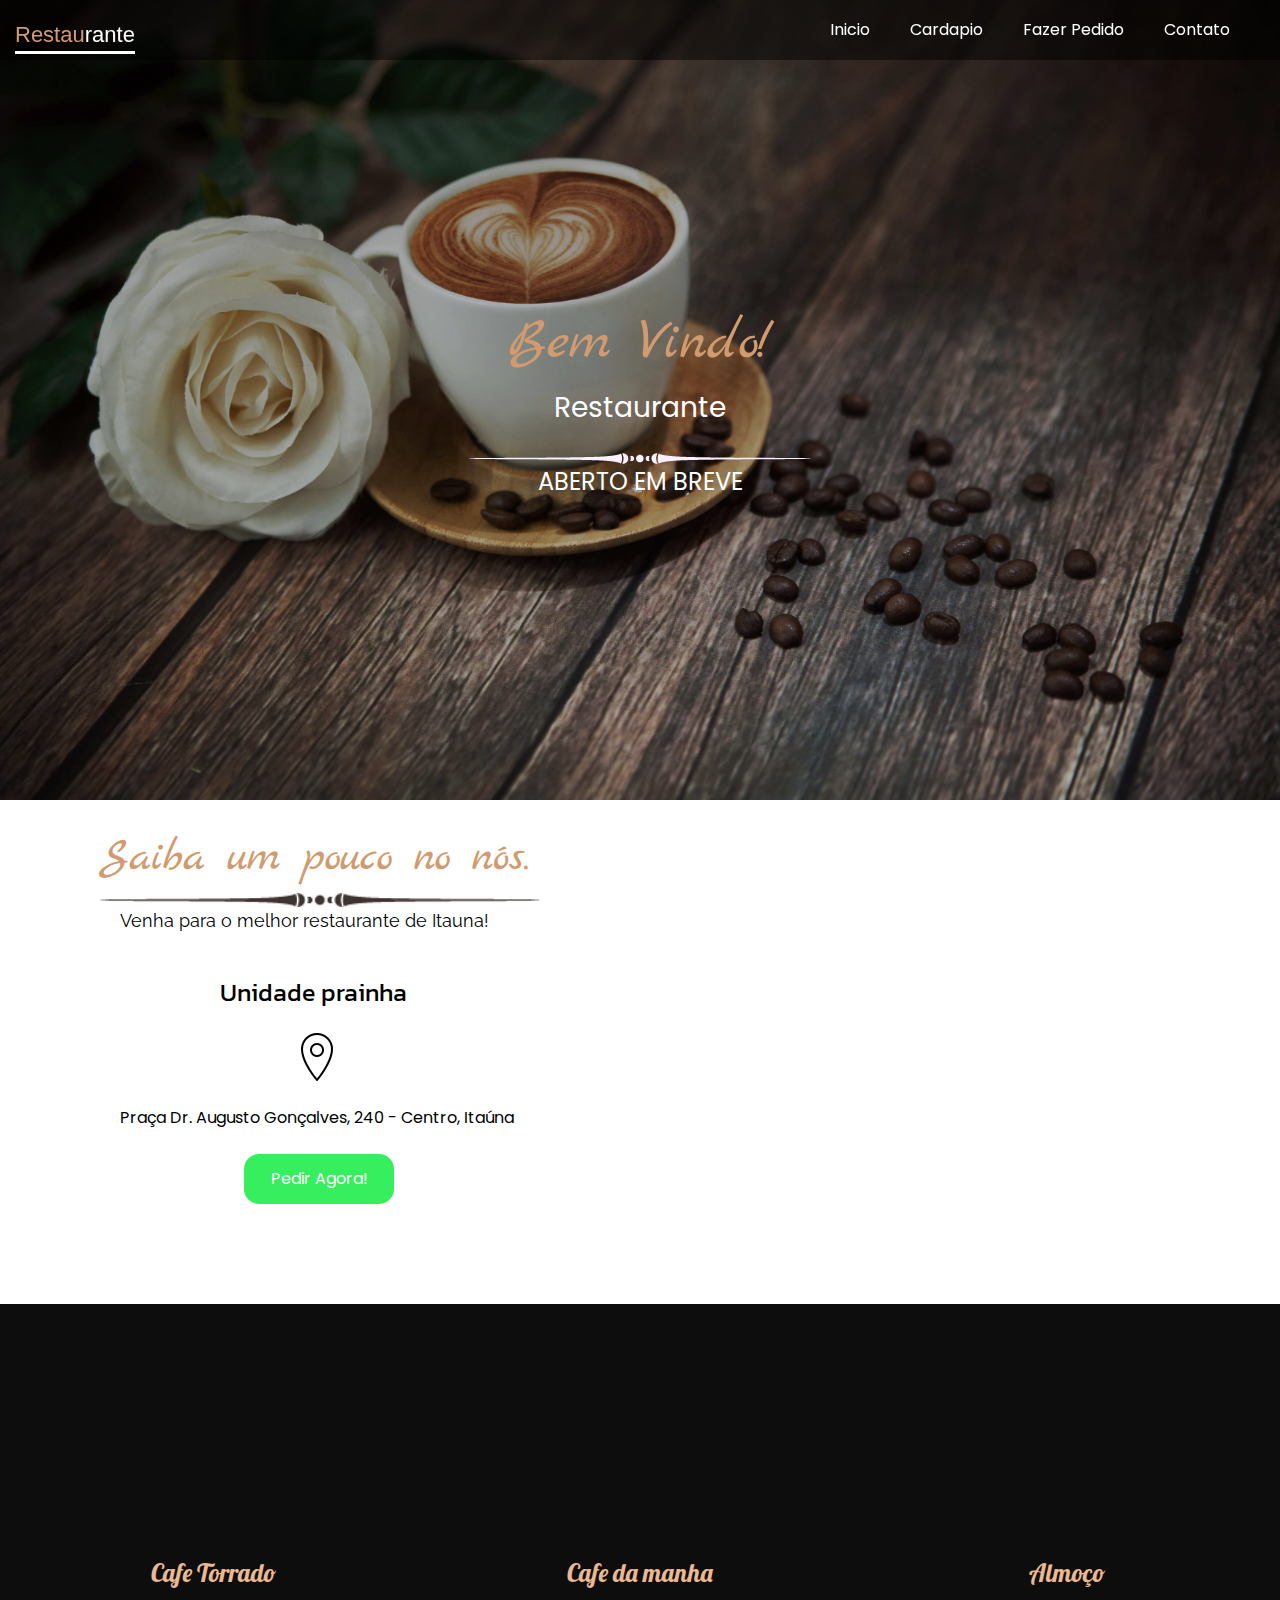
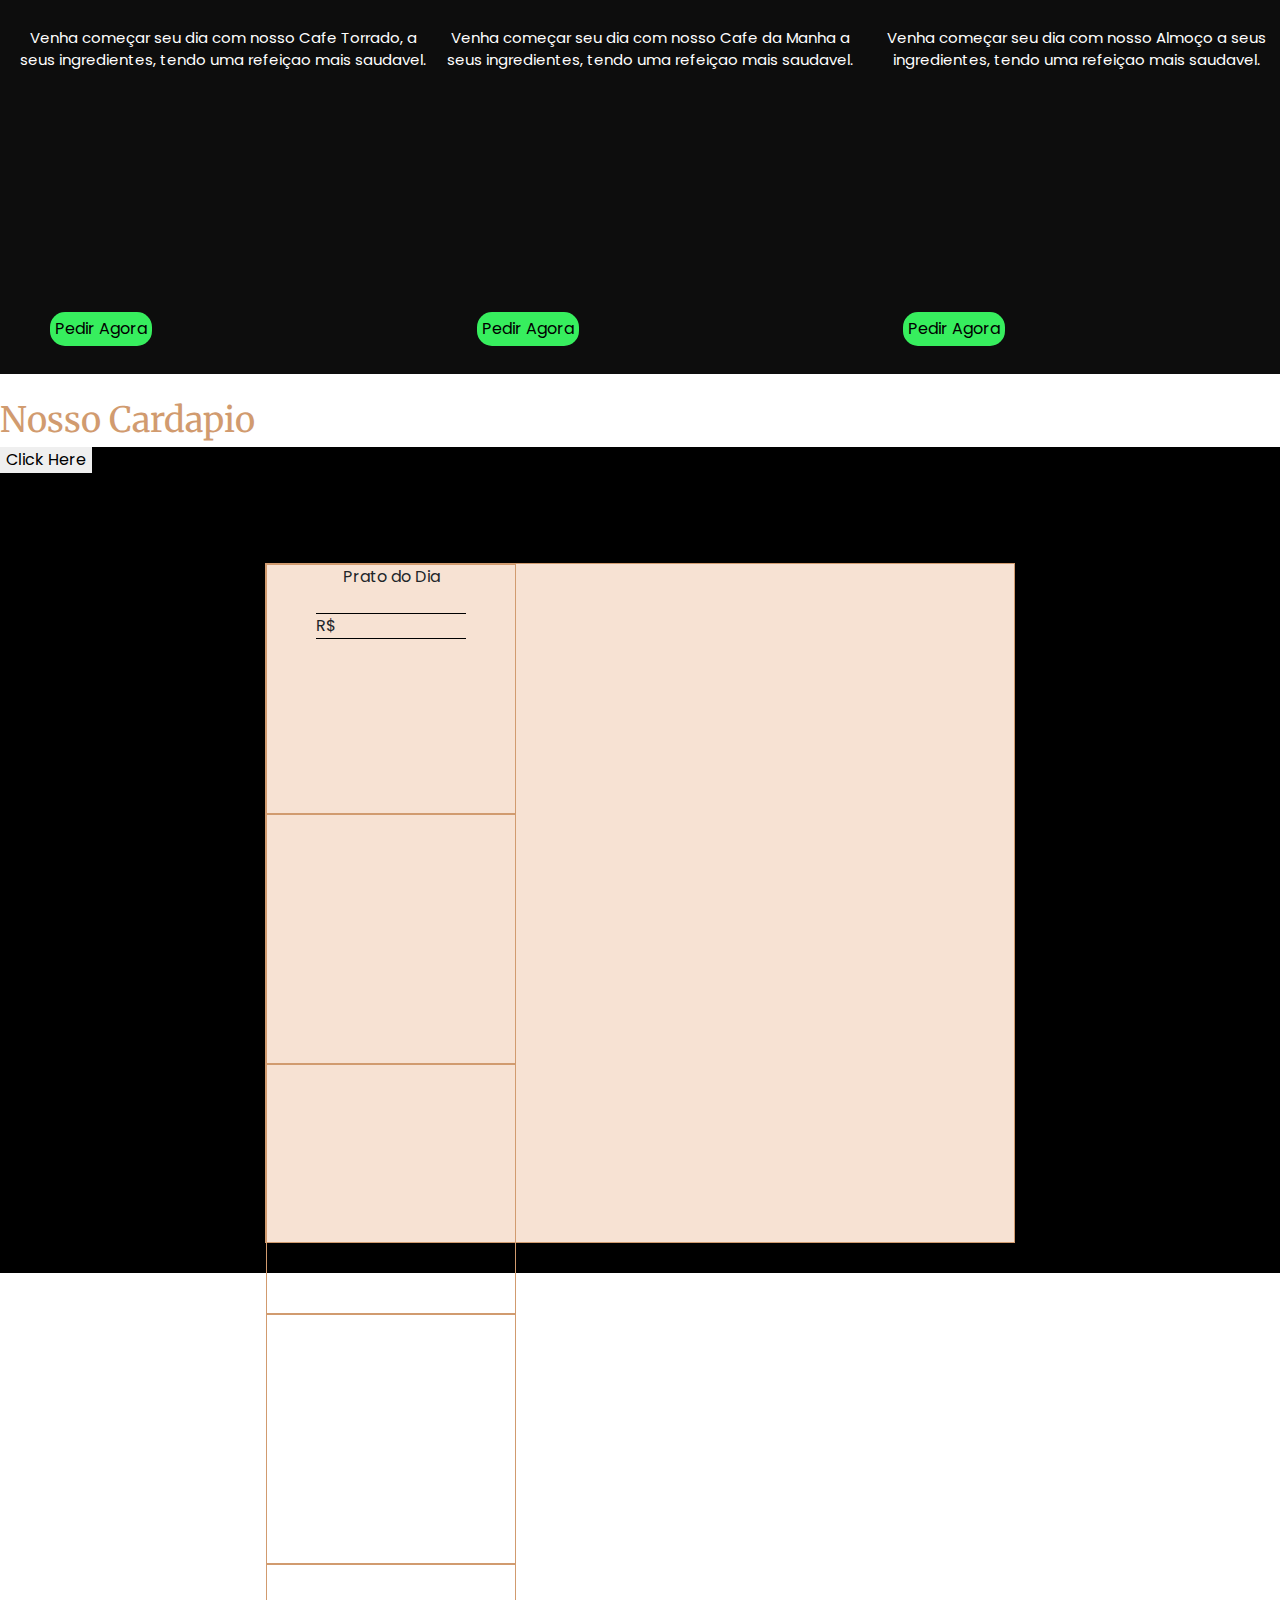
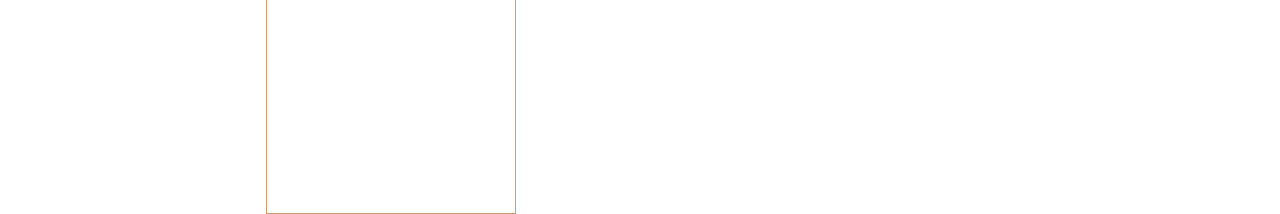
==== index.html @ b46b49d9 "Initial commit" ====
<!DOCTYPE html>
<html lang="pt-BR">

<head>
    <meta charset="UTF-8">
    <meta http-equiv="X-UA-Compatible" content="IE=edge">
    <meta name="viewport" content="width=device-width, initial-scale=1.0">
    <link rel="stylesheet" href="https://cdn.jsdelivr.net/npm/bootstrap@4.3.1/dist/css/bootstrap.min.css"
        integrity="sha384-ggOyR0iXCbMQv3Xipma34MD+dH/1fQ784/j6cY/iJTQUOhcWr7x9JvoRxT2MZw1T" crossorigin="anonymous">
    <link rel="preconnect" href="https://fonts.googleapis.com">
    <link rel="preconnect" href="https://fonts.gstatic.com" crossorigin>
    <link href="https://fonts.googleapis.com/css2?family=Poppins&display=swap" rel="stylesheet">
    <link rel="preconnect" href="https://fonts.googleapis.com">
    <link rel="preconnect" href="https://fonts.gstatic.com" crossorigin>
    <link href="https://fonts.googleapis.com/css2?family=Marck+Script&display=swap" rel="stylesheet">
    <link rel="preconnect" href="https://fonts.googleapis.com">
    <link rel="preconnect" href="https://fonts.gstatic.com" crossorigin>
    <link href="https://fonts.googleapis.com/css2?family=Raleway&display=swap" rel="stylesheet">
    <link rel="preconnect" href="https://fonts.googleapis.com">
    <link rel="preconnect" href="https://fonts.gstatic.com" crossorigin>
    <link href="https://fonts.googleapis.com/css2?family=Kanit&display=swap" rel="stylesheet">
    <link rel="preconnect" href="https://fonts.googleapis.com">
    <link rel="preconnect" href="https://fonts.googleapis.com">
    <link rel="preconnect" href="https://fonts.gstatic.com" crossorigin>
    <link href="https://fonts.googleapis.com/css2?family=Lobster&display=swap" rel="stylesheet">
    <title>Nome do restaurante</title>
    <link rel="stylesheet" href="style.css">

</head>

<body>

    <nav class="nav" id="nav" id="mySidenav">

        <div class="title">
            <div class="name1">Restau </div><span class="name2">rante</span>
        </div>
        <ul class="menu-nav">
            <li><a class="line" href="#home">Inicio</a></li>
            <li><a class="line" href="#cardapio">Cardapio</a></li>
            <li><a class="line" href="">Fazer Pedido</a></li>
            <li class="boot "><a class="line" href="#" class="cont" onclick="openWindow()">Contato</a></li>
        </ul>
        <div id="mySidenav" class="sidenav">
            <a href="javascript:void(0)" class="closebtn" onclick="closeNav()">&times;</a>
            <div class="space">
                <a class="line side" href="index.html" class="">Inicio</a>
                <a class="line side" href="#home">Cardapio</a>
                <a class="line side" href="#home">Fazer Pedido</a>
                <a class="line side" href="#" class="cont" onclick="openWindow()" onclick="closeWindow()">Contato</a>
            </div>
        </div>

        <!-- Use any element to open the sidenav -->
        <span onclick="openNav()" class="openNav"><img src="img/icons8-cardápio-24.png" alt=""></span>
    </nav>

    <div style="object-fit: scale-down;">
        <div class="welcome_section">
            <span class="welcome">Bem Vindo!</span>
            <span class="title-wel">Restaurante</span>
            <br>
            <img src="img/5684260c0da46cd945aa0c23_separate_1.png" alt="">
            <!-- Mostra se esta aberta ou fechada -->
            <span class="result" id="result"></span>

        </div>
    </div>
    <i id="home"></i>


    <div id="myModal" class="modal">
        <div class="modal-content">
            <span class="close">&times;</span>
            <p>Selecione o tipo de contato:</p>
            <div class="btn-contato">
                <a href="" class="facebook"><img src="img/icons8-facebook-48.png" alt=""><span>Facebook</span></a>
                <a href="https://wa.me/5537999066606" target="_blank" class="whatApp"><img
                        src="img/icons8-whatsapp-50.png" alt=""> <span class="text-btn"> WhatsApp</span></a>
                <a href="tel:00000000" class="telephone"> <img src="img/icons8-telefone-50.png" alt=""><span
                        class="text-btn"> Telefone</span> </a>
                <a href="" class="instagram">
                    <img src="img/icons8-instagram-48.png">
                    <span class="text-btn">
                        Instagram
                    </span>
                </a>

            </div>
        </div>
    </div>

    </div>
    <br>
    <div id="body">
        <div class="location-apresente">
            <div class="title-apresentation">
                Saiba um pouco no nós.
                <img class="img-location-now" src="img/54eb86a9d3c6af6c0902f14e_orn-1.png" alt="">
            </div>
            <p class="chamada">
                Venha para o melhor restaurante de Itauna!
            </p>
            <br>
            <div class="btn-location">
                <div class="title-location">Unidade prainha</div>
                <img src="img/icons8-marcador-50.png" class="img-location">
                <br><br>
                <span class="location"> Praça Dr. Augusto Gonçalves, 240 - Centro, Itaúna </span>
                <br>
                <br>
                <button class="btn-cha" onclick="pedir()">Pedir Agora!</button>
            </div>
        </div>



        <iframe class="iframe"
            src="https://www.google.com/maps/embed?pb=!1m18!1m12!1m3!1d3747.431100721483!2d-44.57986952469134!3d-20.0742580813469!2m3!1f0!2f0!3f0!3m2!1i1024!2i768!4f13.1!3m3!1m2!1s0xa733b914242b09%3A0x19f7b14f1775028!2sNewFiber%20Internet!5e0!3m2!1spt-BR!2sbr!4v1683407144819!5m2!1spt-BR!2sbr"
            width="600" height="450" style="border:0;" allowfullscreen="" loading="lazy"
            referrerpolicy="no-referrer-when-downgrade"></iframe>
    </div>
    <!-- <img src="img/cards-export.png" class="img-cont-display" alt=""> -->
    <div class="recipes_section">
        <div class="display-conteiner text-center">
            <div class="display displayone ">
                <div class="cont">
                    <div class="titleDisplay">Cafe Torrado</div>
                    <div class="textConteiner">Venha começar seu dia com nosso Cafe Torrado, a seus ingredientes,
                        tendo uma refeiçao mais saudavel. </div>
                    <button onclick="pedir()" class="button-section">Pedir Agora</button>
                </div>
            </div>
            <div class="display displaytwo">
                <div class="cont">

                    <div class="titleDisplay">Cafe da manha</div>
                    <div class="textConteiner">Venha começar seu dia com nosso Cafe da Manha a seus ingredientes, tendo
                        uma refeiçao mais saudavel. </div>
                    <button onclick="pedir()" class="button-section">Pedir Agora</button>
                </div>
            </div>
            <div class="display displaytree">
                <div class="cont">

                    <div class="titleDisplay">Almoço</div>
                    <div class="textConteiner">Venha começar seu dia com nosso Almoço a seus ingredientes, tendo uma
                        refeiçao mais saudavel. </div>
                    <button onclick="pedir()" class="button-section">Pedir Agora</button>
                </div>
            </div>
        </div>
    </div>

    <!-- CARDAPIO -->
    <div class="title-cardapio">Nosso Cardapio</div>
    <div class="background">
        <button id="click">Click Here</button>
        <div class="cardapio text-center">
            <i id="cardapio"></i>
            <div class="precos">

                <div class="box PratodoDia">
                    <div class="title-cardapio-preco">Prato do Dia</div>
                    <br>
                    <span class="preco-sim">R$<p class="preco-script" id="preco-script"> </p></span>
                </div>
                <div class="box picanha"></div>
                <div class="box maca"></div>
                <div class="box coffe"></div>
                <div class="box break"></div>
            </div>
        </div>
    </div>
    <script src="script.js"></script>
</body>

</html>
---- style.css ----
@import url("https://fonts.googleapis.com/css2?family=Merriweather:ital@1&display=swap");
* {
  box-sizing: border-box;
  margin: 0;
}
html {
  scroll-behavior: auto;
  scroll-behavior: smooth;

  /* Valores globais */
  scroll-behavior: inherit;
  scroll-behavior: initial;
  scroll-behavior: unset;
}
body::-webkit-scrollbar {
  width: 12px;
  /* width of the entire scrollbar */
}

body::-webkit-scrollbar-track {
  background: rgba(0, 0, 0, 0.514);
  /* color of the tracking area */
}

body::-webkit-scrollbar-thumb {
  background-color: rgb(0, 0, 0);
  /* color of the scroll thumb */
  border-radius: 20px;
  /* roundness of the scroll thumb */
  border: 3px solid rgb(131, 131, 131);
  /* creates padding around scroll thumb */
}

body {
  font-family: "Poppins";
  overflow-x: hidden;
  display: block;
}
button {
  border: none;
}
.title {
  font-family: Arial, Helvetica, sans-serif;
  display: flex;
  margin-left: 15px;
  padding-top: 18px;
  border-bottom-style: solid;
  border-bottom-width: 3px;
  color: #ffffff;
  font-size: 22px;
  margin-bottom: 25px;
  letter-spacing: 0px;
  text-decoration: none;
  text-indent: 0px;
  cursor: pointer;
}

.name1 {
  color: #d19b6f;
}

.nav {
  position: fixed;
  top: 0;
  left: 0;
  width: 100%;
  height: 60px;
  z-index: 99;
  background-color: rgba(0, 0, 0, 0.486);
  transition: background-color 1.2s ease-in-out;
  display: flex;
  justify-content: space-between;
}

.menu-nav li {
  margin-left: 40px;
  padding-top: 18px;
  padding-bottom: 3px;
}

.menu-nav {
  display: flex;
}

li {
  list-style: none;
}

a {
  color: white;
}

.line {
  color: rgb(255, 255, 255);
  position: relative;
}

.line:before {
  content: "";
  position: absolute;
  width: 100%;
  height: 3px;
  bottom: 0;
  left: 0;
  background-color: #ffffff;
  visibility: hidden;
  -webkit-transform: scaleX(0);
  transform: scaleX(0);
  -webkit-transition: all 0.3s ease-in-out 0s;
  transition: all 0.3s ease-in-out 0s;
}

.line:hover:before {
  visibility: visible;
  -webkit-transform: scaleX(1);
  transform: scaleX(1);
}

.line:hover {
  text-decoration: none;
  color: rgb(255, 255, 255);
}

.boot {
  margin-right: 50px;
}

.welcome_section {
  width: 100%;
  height: 800px;
  background-color: rgba(0, 0, 0, 0.95);
  background-image: -webkit-linear-gradient(
      270deg,
      rgba(0, 0, 0, 0.35) 20%,
      rgba(0, 0, 0, 0.16)
    ),
    url(img/welcome.png);
  background-image: linear-gradient(
      180deg,
      rgba(0, 0, 0, 0.35) 20%,
      rgba(0, 0, 0, 0.16)
    ),
    url(img/welcome.png);
  background-position: 0px 0px, 50% 50%;
  background-size: auto, cover;
  background-repeat: repeat, no-repeat;
  background-attachment: scroll, scroll;
  color: white;
  display: flex;
  justify-content: center;
  align-items: center;
  flex-direction: column;
}

.welcome {
  font-size: 58px;
  font-family: "Marck Script", cursive;
  color: #d19b6f;
}

.title-wel {
  font-size: 28px;
}

.result {
  font-size: 24px;
}

#janela {
  position: fixed;
  top: 50%;
  left: 50%;
  transform: translate(-50%, -50%);
  width: 400px;
  height: 300px;
  background-color: white;
  border: 1px solid black;
  z-index: 999;
}

.cont {
  border: none;
  color: white;
  background-color: transparent;
}

/* Estilos para a janela modal */
.modal p {
  text-align: center;
}

.modal {
  display: none;
  position: fixed;
  z-index: 1;
  left: 0;
  top: 0;
  width: 100%;
  height: 100%;
  overflow: auto;
  overflow-y: hidden;
  background-color: rgba(0, 0, 0, 0.4);
}

/* Conteúdo da janela modal */
.modal-content {
  background-color: #fefefe;
  margin: 15% auto;
  padding: 20px;
  border: 1px solid #888;
  width: 40%;
  height: 450px;
}

/* Botão para fechar a janela modal */
.close {
  color: #aaa;
  float: right;
  font-size: 28px;
  font-weight: bold;
}

.close:hover,
.close:focus {
  color: black;
  text-decoration: none;
  cursor: pointer;
}

.btn-contato a img {
  float: right;
  height: 40px;
  margin-top: 5px;
  margin-right: 10px;
}

.btn-contato a {
  width: 35%;
  display: block;
  border: none;
  height: 50px;
  border-radius: 10px;
  color: white;
  margin: auto;
  text-align: center;
  cursor: pointer;
  margin-top: 25px;
}

.whatApp {
  background-color: rgb(20, 161, 20);
}

.telephone {
  background-color: rgb(21, 82, 214);
}

#body {
  position: relative;
  color: black;
  margin-left: 0;
  margin-right: 0;
  height: 480px;
  display: flex;
}

.title-apresentation {
  font-family: "Marck Script", cursive;
  color: #d19b6f;
  font-size: 46px;
}
.img-location-now {
  width: 440px;
  display: block;
}
.location-apresente {
  margin-left: 100px;
  margin-right: 100px;
  width: 500px;
  height: 100px;
}

.chamada {
  font-size: 18px;
  margin-left: 20px;
  font-family: "Raleway", sans-serif;
}
.title-location {
  font-size: 25px;
  font-family: "Kanit", sans-serif;
  margin-left: 120px;
}
.instagram {
  background: #f09433;
  background: -moz-linear-gradient(
    45deg,
    #f09433 0%,
    #e6683c 25%,
    #dc2743 50%,
    #cc2366 75%,
    #bc1888 100%
  );
  background: -webkit-linear-gradient(
    45deg,
    #f09433 0%,
    #e6683c 25%,
    #dc2743 50%,
    #cc2366 75%,
    #bc1888 100%
  );
  background: linear-gradient(
    45deg,
    #f09433 0%,
    #e6683c 25%,
    #dc2743 50%,
    #cc2366 75%,
    #bc1888 100%
  );
  filter: progid:DXImageTransform.Microsoft.gradient( startColorstr='#f09433', endColorstr='#bc1888',GradientType=1 );
}
.facebook {
  background-color: #3b5998;
}
.sidenav {
  height: 100%;
  width: 0;
  position: fixed;
  z-index: 1;
  top: 0;
  justify-content: space-between;
  left: 0;
  background-color: #1d1c1b;
  overflow-x: hidden;
  padding-top: 60px;
  transition: 0.5s;
}

.side {
  padding: 8px 8px 8px 32px;
  text-decoration: none;
  font-size: 25px;
  color: #ffffff;
  display: block;
  transition: 0.3s;
  border-bottom: 1px solid #d19b6f;
  text-align: center;
  margin-top: 35px;
}

/* When you mouse over the navigation links, change their color */
.side:hover {
  color: #f1f1f1;
}
.closebtn {
  color: rgb(255, 255, 255);
}
/* Position and style the close button (top right corner) */
.sidenav .closebtn {
  position: absolute;
  top: 0;
  right: 25px;
  font-size: 36px;
  margin-left: 50px;
}

.openNav {
  display: none;
}
.space {
  margin-top: 150px;
}

.img-location {
  width: 50px;
  height: 50px;
  margin-top: 20px;
  margin-left: 12rem;
}
.btn-location {
  display: block;
}

.location {
  margin-left: 20px;
  margin-top: 15px;
}

.btn-cha {
  background-color: #37ee5e;
  color: rgb(255, 255, 255);
  border-radius: 15px;
  height: 50px;
  width: 150px;
  border: none;
  margin-left: 9rem;
}
.iframe {
  position: relative;
}
.display-conteiner {
  display: flex;
  color: white;
  height: 700px;
  width: 100%;
  position: relative;
}

.display {
  height: 100%;
  width: 100%;
}
.recipes_section {
  height: 670px;
  width: 100%;
  background-color: rgba(0, 0, 0, 0.95);
  background-image: -webkit-linear-gradient(
      270deg,
      rgba(0, 0, 0, 0.35) 20%,
      rgba(0, 0, 0, 0.16)
    ),
    url(img/image-section.png);
  background-image: linear-gradient(
      180deg,
      rgba(0, 0, 0, 0.35) 20%,
      rgba(0, 0, 0, 0.16)
    ),
    url(img/image-section.png);
  background-size: cover;
  background-attachment: fixed;
}
.titleDisplay {
  font-size: 25px;
  text-align: center;
  position: relative;
  color: #ebb990;
  font-family: "Lobster", cursive;
}
.button-section,
.titleDisplay,
.textConteiner {
  opacity: 10;
  margin-top: 35px;
}
.textConteiner {
  font-size: 15px;
  margin-left: 20px;
}
.cont {
  margin-top: 250px;
}
.conteudo {
  display: flex;
  flex-direction: row;
  justify-content: center;
  align-items: center;
  width: 100%;
}
.display button {
  background-color: #37ee5e;
  padding: 5px;
  margin-top: 15rem;
  border-radius: 15px;
}

/* cardapio */

.title-cardapio {
  font-size: 35px;
  color: #d19b6f;
  font-family: "Merriweather", serif;
  margin-top: 20px;
}

.preco-sim{
  border-bottom: 1px solid black;
  border-top: 1px solid black;
  display: flex;
  width: 150px;
  margin: auto;
}
.cardapio {
  display: grid;
  height: 800px;
  justify-content: center;
  align-items: center;
}
.background {
  background-color: black;
}
.button-section{
  float: left;
  margin-left: 50px;
}
.precos {
  height: 680px;
  width: 750px;
  background-color: #f7e2d3;
  border: 1px solid #d19b6f;
}
.box{
  height: 250px;
  border: 1px solid #d19b6f;
  width: 250px;
}

@media (min-width: 1330px) {
  .conteudo {
    justify-content: center;
  }
}

/* On smaller screens, where height is less than 450px, change the style of the sidenav (less padding and a smaller font size) */

@media screen and (max-width: 710px) {
  .title {
    padding-top: 10px;
  }
  .modal-content a {
    width: 60%;
  }
  .btn-contato {
    margin-top: 150px;
  }
  .modal-content {
    width: 100%;
    height: 100%;
  }
  nav li {
    display: none;
  }
  nav a {
    font-size: 18px;
  }
  .openNav {
    display: block;
  }
  .iframe {
    display: none;
  }
  .openNav img {
    margin-top: 20px;
    margin-right: 35px;
  }
  .title-apresentation {
    font-size: 37px;
    margin-left: 20px;
  }
  .location-apresente {
    margin-left: 0;
    margin-right: 5px;
    flex-direction: column;
  }
  .btn-cha {
    margin: 0 auto;
  }
  .img-location {
    margin: 0 auto;
    margin-top: 15px;
  }
  .img-location-now {
    width: 100%;
    display: block;
  }
  .title-location {
    margin: auto;
  }
  .chamada {
    text-align: center;
    font-size: 15px;
  }
  #body {
    margin-bottom: 50%;
    object-fit: scale-down;
    color: black;
    text-align: center;
    height: 200px;
    margin-left: auto;
    margin-right: auto;
  }
  .display-conteiner {
    display: block;
  }
  .dv {
    margin-top: 0;
    height: 2000px;
  }

  .cont {
    margin: 0;
  }
  .recipes_section {
    background: none;
  }
  .displayone {
    background-color: rgba(0, 0, 0, 0.95);
    background-image: -webkit-linear-gradient(
        270deg,
        rgba(0, 0, 0, 0.35) 20%,
        rgba(0, 0, 0, 0.16)
      ),
      url(img/image-section-mobile.png);
    background-image: linear-gradient(
        180deg,
        rgba(0, 0, 0, 0.35) 20%,
        rgba(0, 0, 0, 0.16)
      ),
      url(img/image-section-mobile.png);
    background-size: cover;
    background-attachment: fixed;
  }
  .displaytwo {
    background-color: rgba(0, 0, 0, 0.95);
    background-image: -webkit-linear-gradient(
        270deg,
        rgba(0, 0, 0, 0.35) 20%,
        rgba(0, 0, 0, 0.16)
      ),
      url(img/image-section-mobile2.png);
    background-image: linear-gradient(
        180deg,
        rgba(0, 0, 0, 0.35) 20%,
        rgba(0, 0, 0, 0.16)
      ),
      url(img/image-section-mobile2.png);
    background-size: cover;
    background-attachment: fixed;
  }
  .displaytree {
    background-color: rgba(0, 0, 0, 0.95);
    background-image: -webkit-linear-gradient(
        270deg,
        rgba(0, 0, 0, 0.35) 20%,
        rgba(0, 0, 0, 0.16)
      ),
      url(img/image-section-mobile3.png);
    background-image: linear-gradient(
        180deg,
        rgba(0, 0, 0, 0.35) 20%,
        rgba(0, 0, 0, 0.16)
      ),
      url(img/image-section-mobile3.png);
    background-size: cover;
    background-attachment: fixed;
  }
  .button-section,
  .titleDisplay,
  .textConteiner {
    opacity: 10;
    margin-top: 0;
    padding: 55px;
  }
  .textConteiner {
    font-size: 20px;
  }
  .titleDisplay {
    font-size: 35px;
  }
}
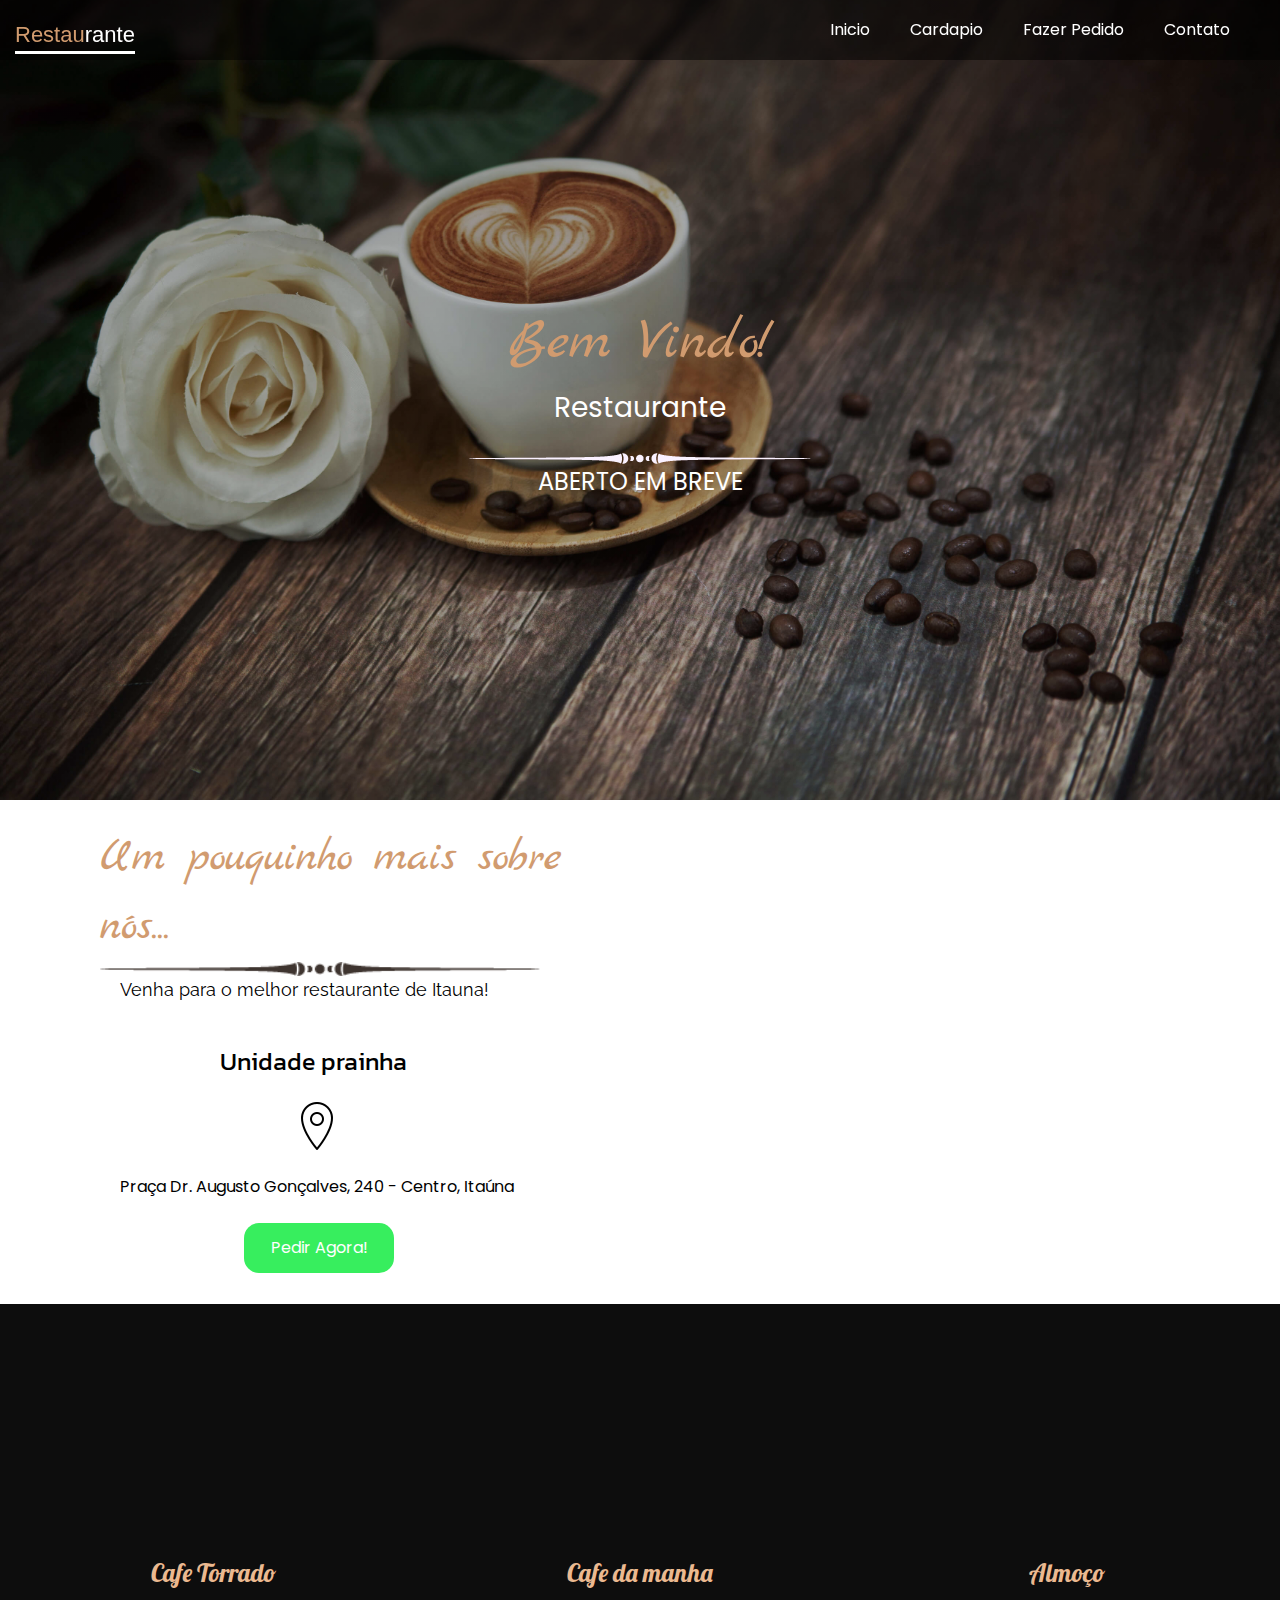
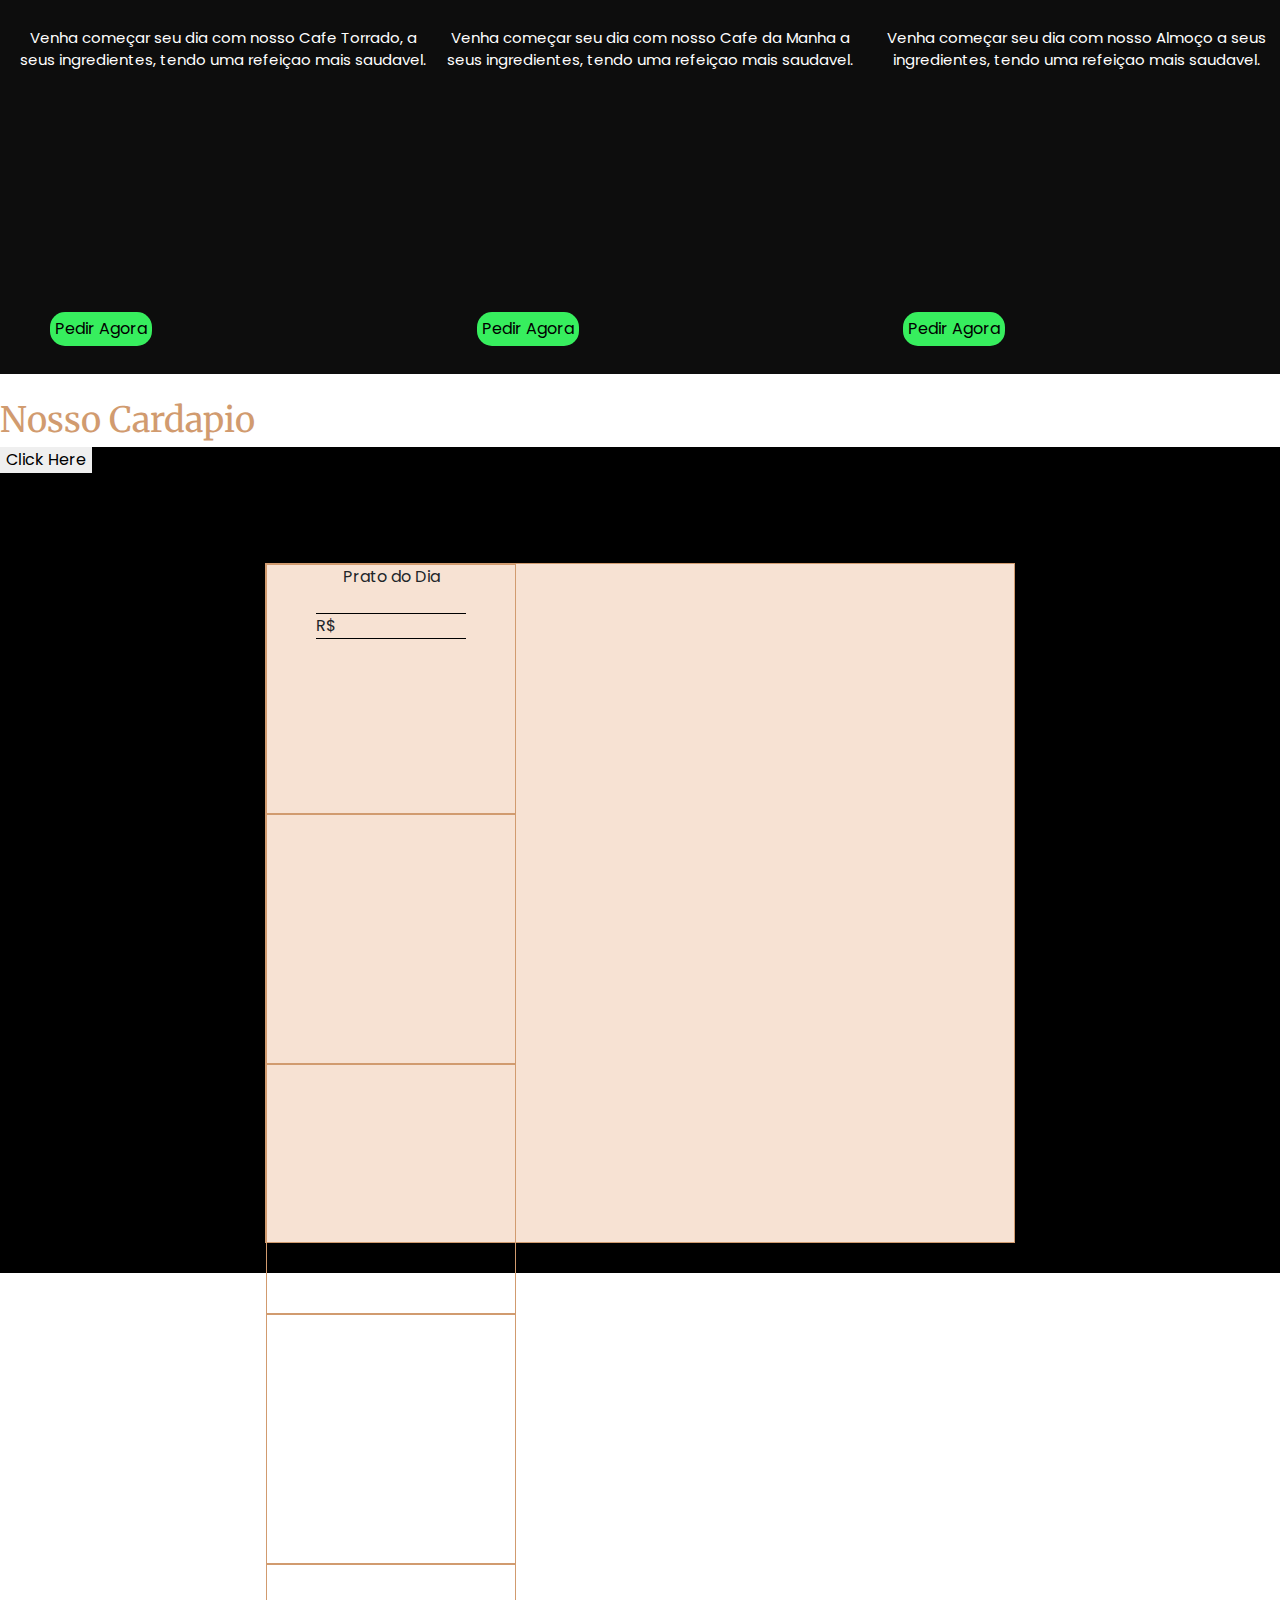
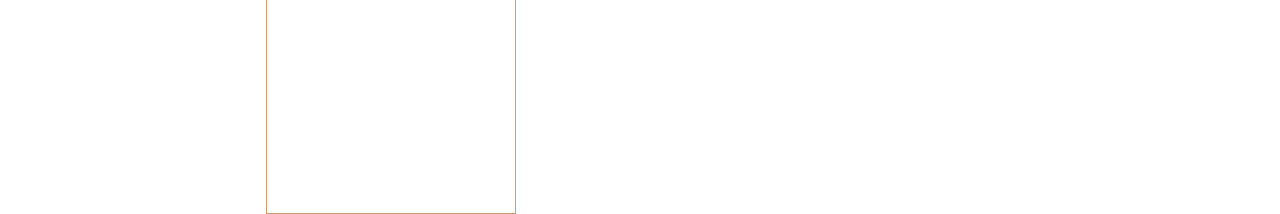
==== commit b2c86502: "ajustando mensagem" ====
--- a/index.html
+++ b/index.html
@@ -95,7 +95,7 @@
     <div id="body">
         <div class="location-apresente">
             <div class="title-apresentation">
-                Saiba um pouco no nós.
+                Um pouquinho mais sobre nós...
                 <img class="img-location-now" src="img/54eb86a9d3c6af6c0902f14e_orn-1.png" alt="">
             </div>
             <p class="chamada">
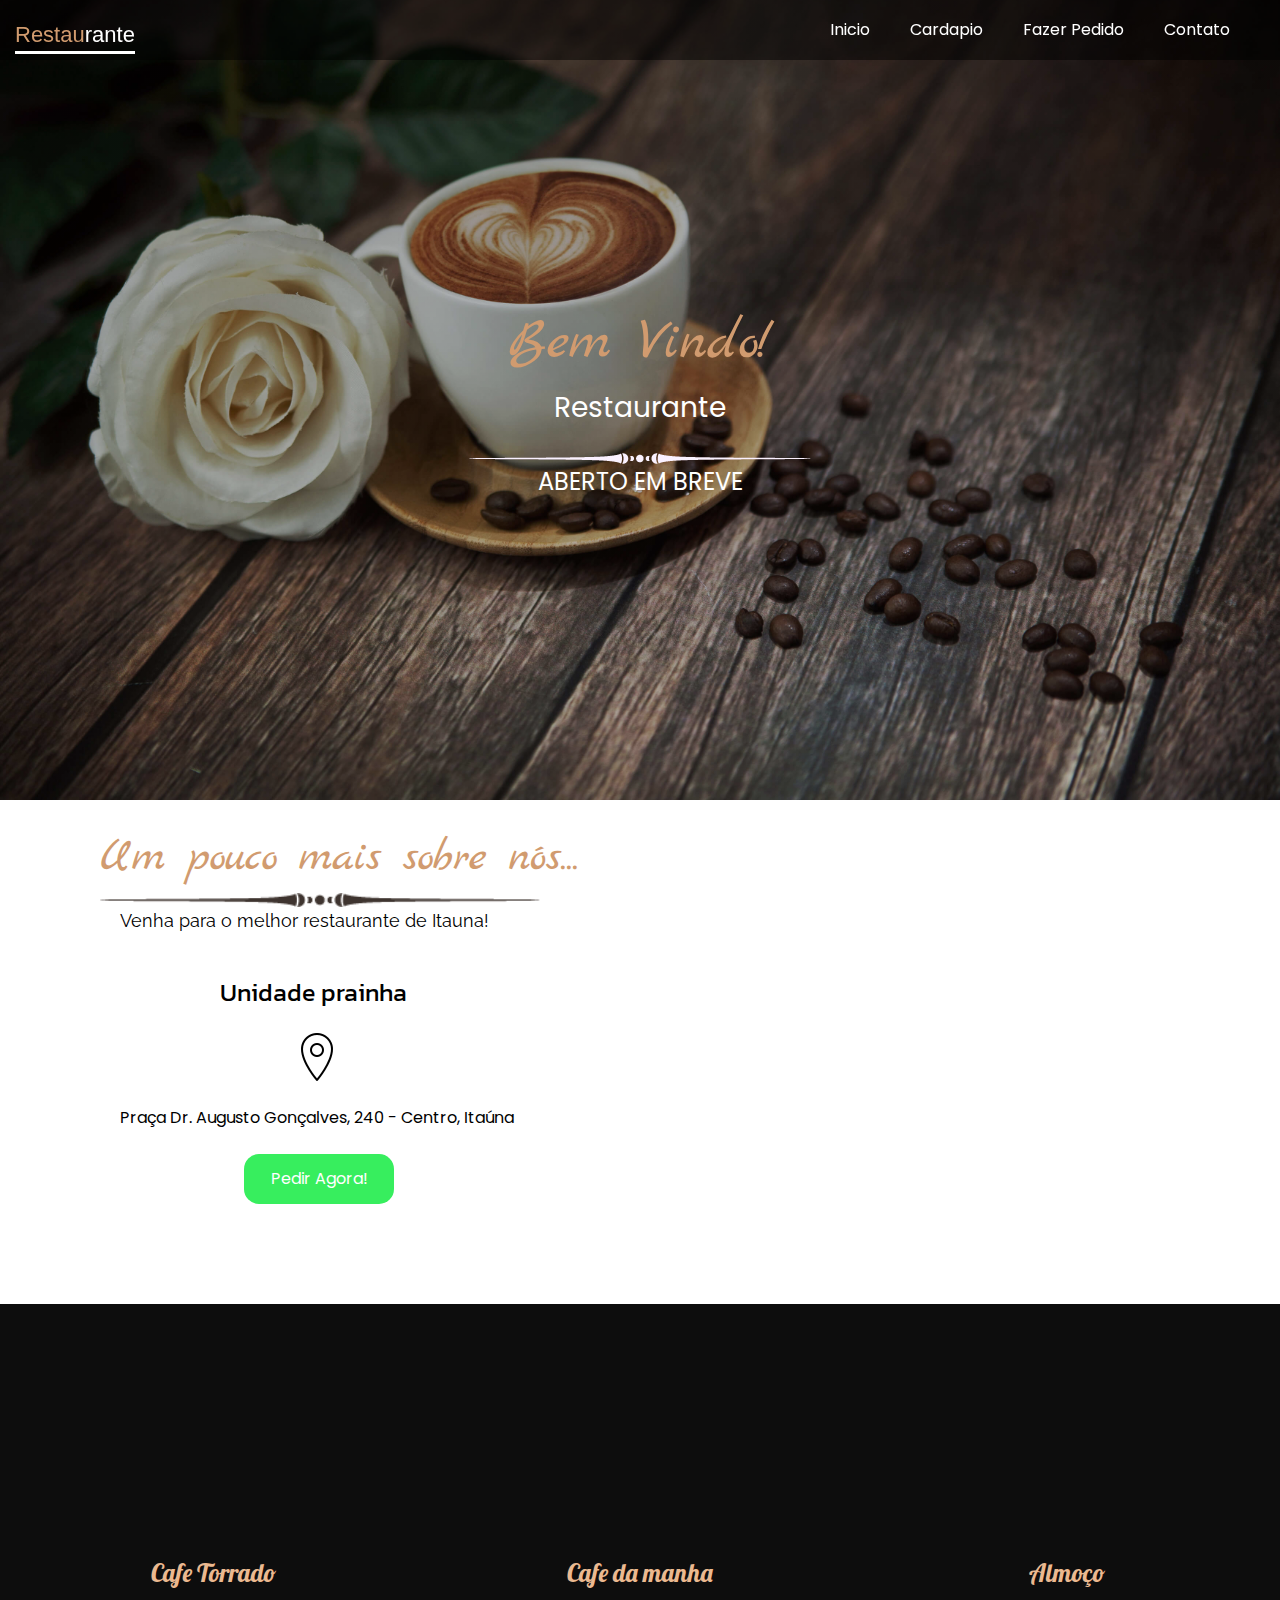
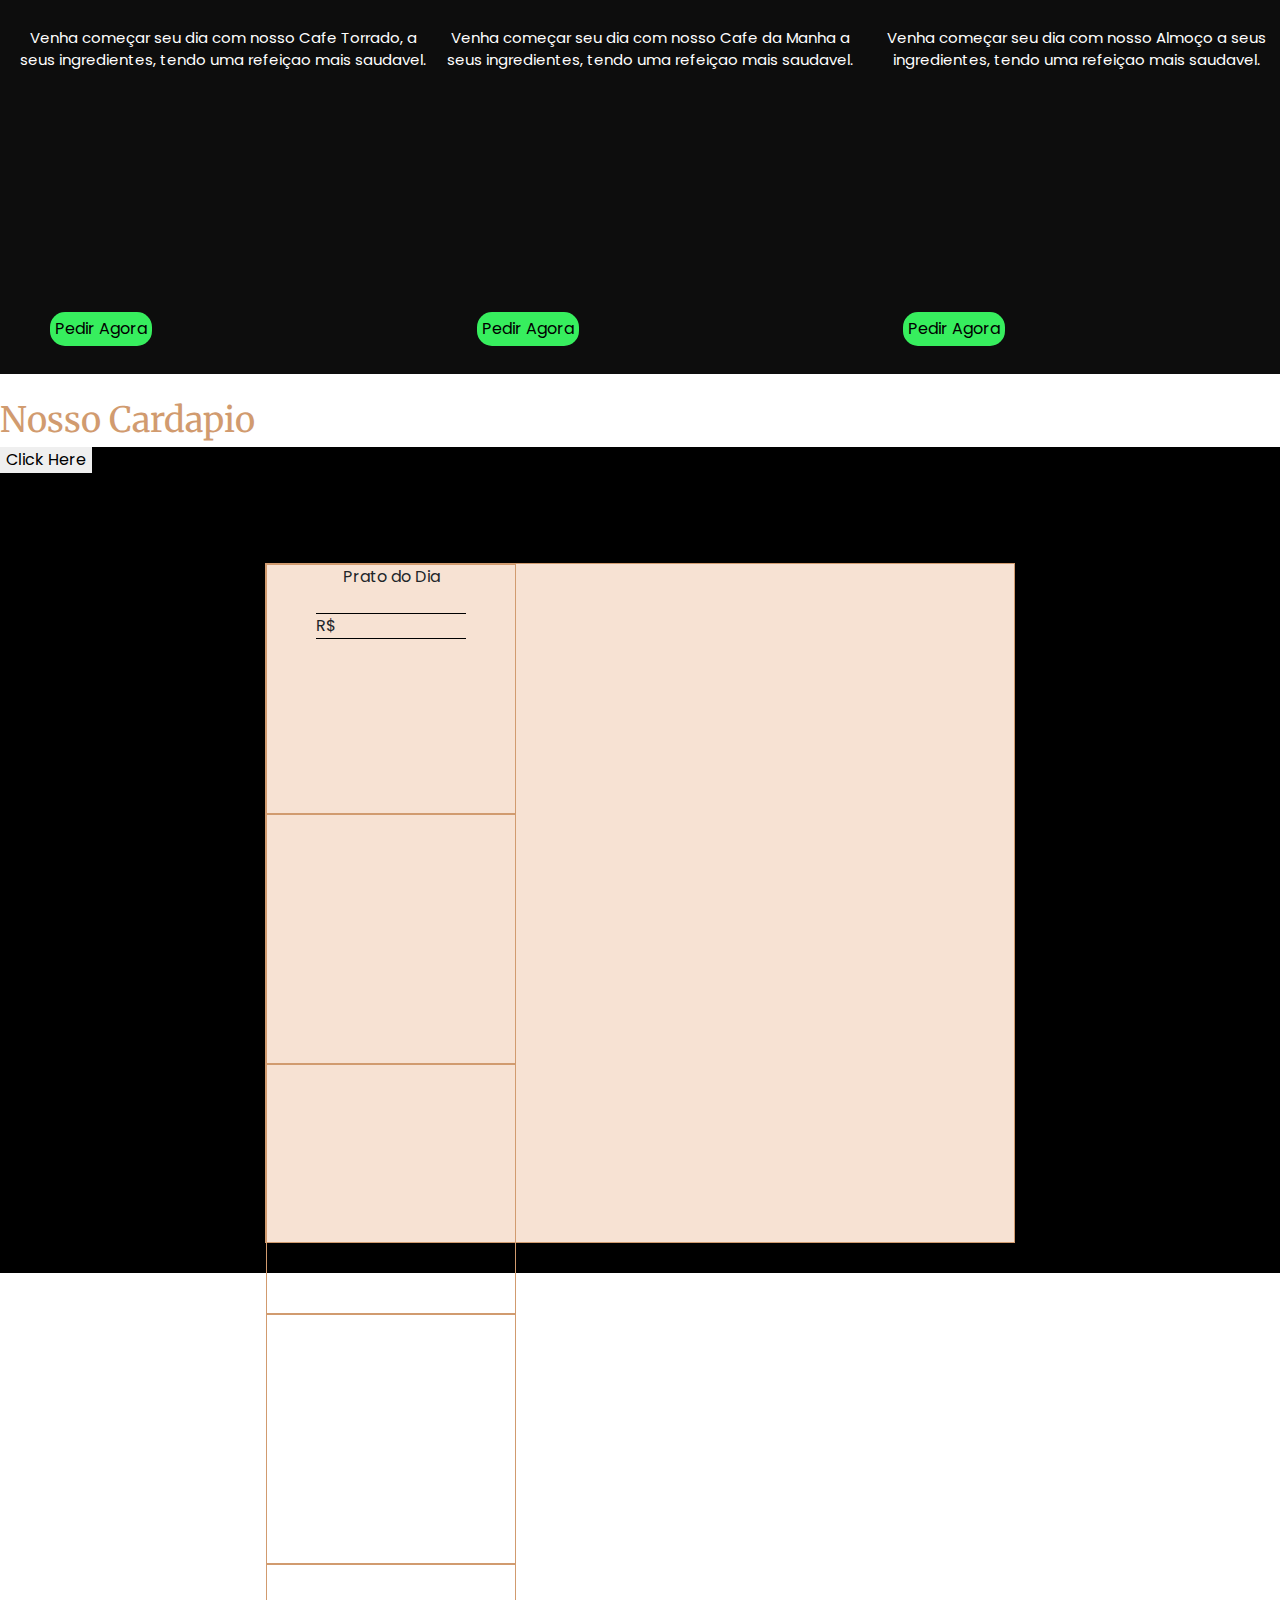
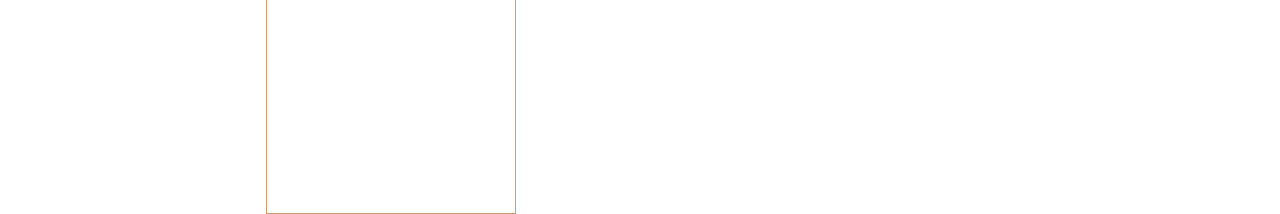
==== commit bdeb842c: "ajustando quebra de linha" ====
--- a/index.html
+++ b/index.html
@@ -95,7 +95,7 @@
     <div id="body">
         <div class="location-apresente">
             <div class="title-apresentation">
-                Um pouquinho mais sobre nós...
+                Um pouco mais sobre nós...
                 <img class="img-location-now" src="img/54eb86a9d3c6af6c0902f14e_orn-1.png" alt="">
             </div>
             <p class="chamada">
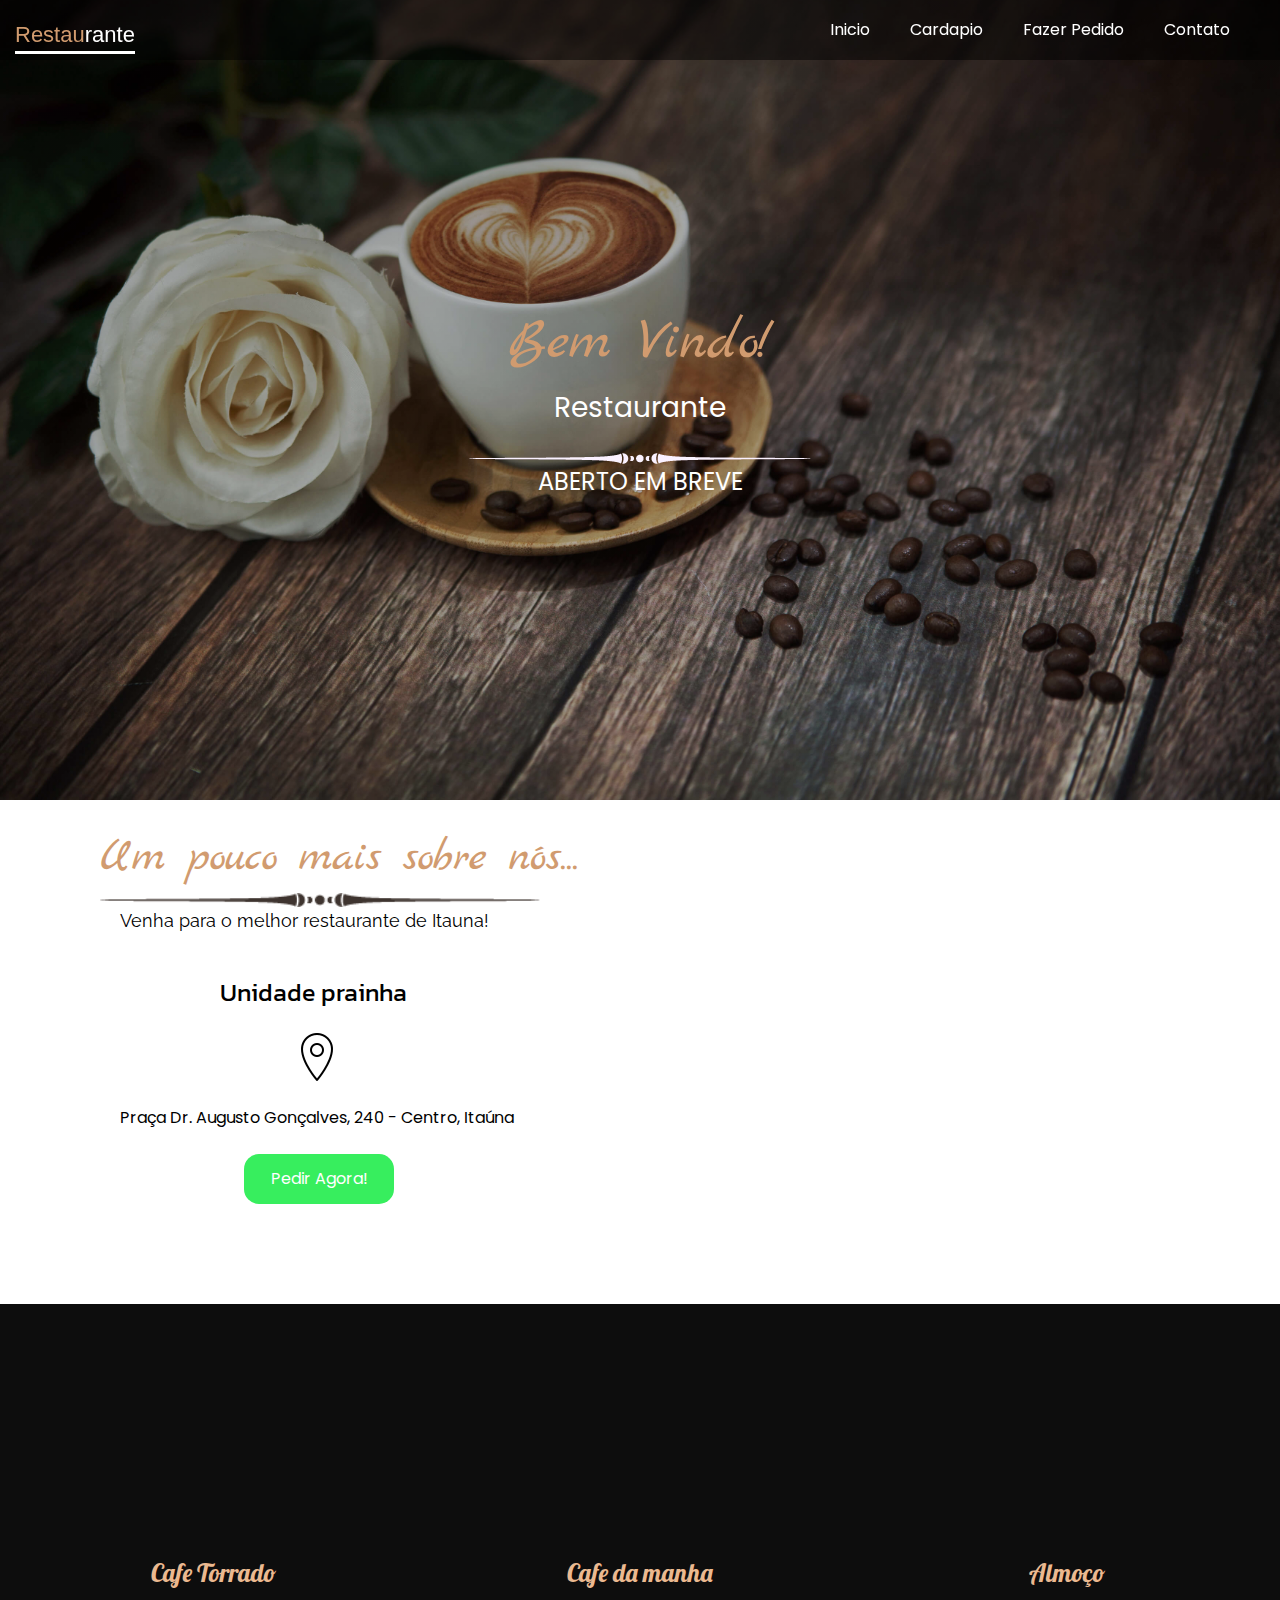
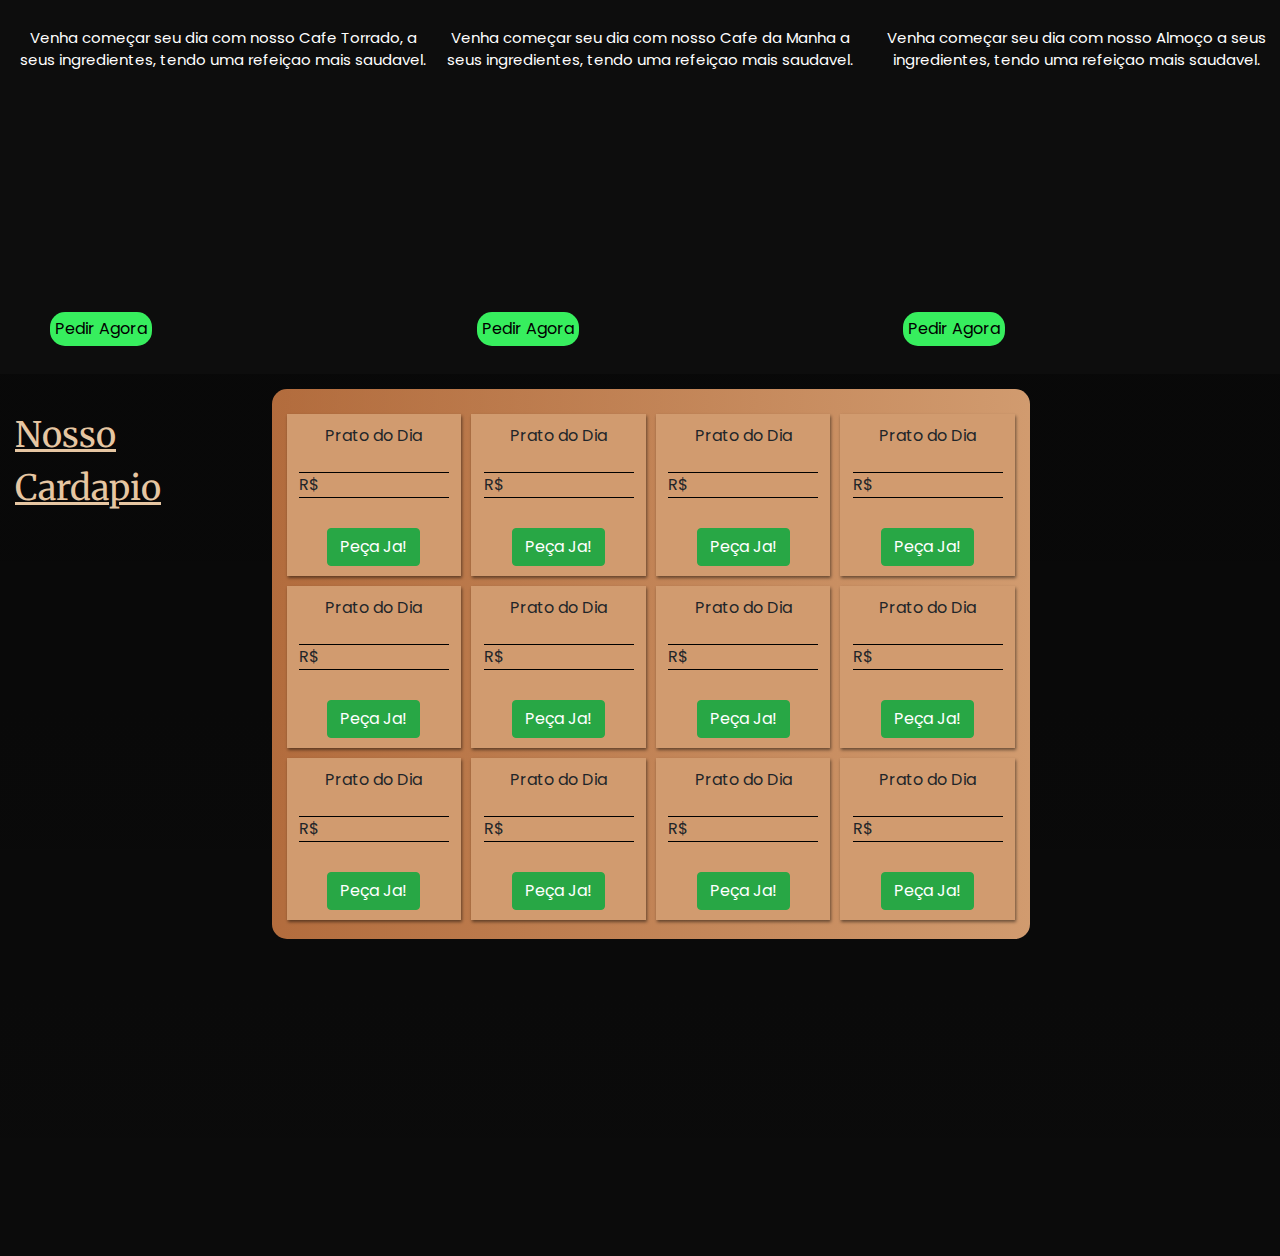
==== commit 5f86256f: "Update index.html" ====
--- a/index.html
+++ b/index.html
@@ -24,7 +24,703 @@
     <link rel="preconnect" href="https://fonts.gstatic.com" crossorigin>
     <link href="https://fonts.googleapis.com/css2?family=Lobster&display=swap" rel="stylesheet">
     <title>Nome do restaurante</title>
-    <link rel="stylesheet" href="style.css">
+   <style>
+    @import url("https://fonts.googleapis.com/css2?family=Merriweather:ital@1&display=swap");
+* {
+  box-sizing: border-box;
+  margin: 0;
+}
+html {
+  scroll-behavior: auto;
+  scroll-behavior: smooth;
+
+  /* Valores globais */
+  scroll-behavior: inherit;
+  scroll-behavior: initial;
+  scroll-behavior: unset;
+}
+body::-webkit-scrollbar {
+  width: 12px;
+  /* width of the entire scrollbar */
+}
+
+body::-webkit-scrollbar-track {
+  background: rgba(0, 0, 0, 0.514);
+  /* color of the tracking area */
+}
+
+body::-webkit-scrollbar-thumb {
+  background-color: rgb(0, 0, 0);
+  /* color of the scroll thumb */
+  border-radius: 20px;
+  /* roundness of the scroll thumb */
+  border: 3px solid rgb(131, 131, 131);
+  /* creates padding around scroll thumb */
+}
+
+body {
+  font-family: "Poppins";
+  overflow-x: hidden;
+  display: block;
+}
+button {
+  border: none;
+}
+.title {
+  font-family: Arial, Helvetica, sans-serif;
+  display: flex;
+  margin-left: 15px;
+  padding-top: 18px;
+  border-bottom-style: solid;
+  border-bottom-width: 3px;
+  color: #ffffff;
+  font-size: 22px;
+  margin-bottom: 25px;
+  letter-spacing: 0px;
+  text-decoration: none;
+  text-indent: 0px;
+  cursor: pointer;
+}
+
+.name1 {
+  color: #d19b6f;
+}
+
+.nav {
+  position: fixed;
+  top: 0;
+  left: 0;
+  width: 100%;
+  height: 60px;
+  z-index: 99;
+  background-color: rgba(0, 0, 0, 0.486);
+  transition: background-color 1.2s ease-in-out;
+  display: flex;
+  justify-content: space-between;
+}
+
+.menu-nav li {
+  margin-left: 40px;
+  padding-top: 18px;
+  padding-bottom: 3px;
+}
+
+.menu-nav {
+  display: flex;
+}
+
+li {
+  list-style: none;
+}
+
+a {
+  color: white;
+}
+
+.line {
+  color: rgb(255, 255, 255);
+  position: relative;
+}
+
+.line:before {
+  content: "";
+  position: absolute;
+  width: 100%;
+  height: 3px;
+  bottom: 0;
+  left: 0;
+  background-color: #ffffff;
+  visibility: hidden;
+  -webkit-transform: scaleX(0);
+  transform: scaleX(0);
+  -webkit-transition: all 0.3s ease-in-out 0s;
+  transition: all 0.3s ease-in-out 0s;
+}
+
+.line:hover:before {
+  visibility: visible;
+  -webkit-transform: scaleX(1);
+  transform: scaleX(1);
+}
+
+.line:hover {
+  text-decoration: none;
+  color: rgb(255, 255, 255);
+}
+
+.boot {
+  margin-right: 50px;
+}
+
+.welcome_section {
+  width: 100%;
+  height: 800px;
+  background-color: rgba(0, 0, 0, 0.95);
+  background-image: -webkit-linear-gradient(
+      270deg,
+      rgba(0, 0, 0, 0.35) 20%,
+      rgba(0, 0, 0, 0.16)
+    ),
+    url(img/welcome.png);
+  background-image: linear-gradient(
+      180deg,
+      rgba(0, 0, 0, 0.35) 20%,
+      rgba(0, 0, 0, 0.16)
+    ),
+    url(img/welcome.png);
+  background-position: 0px 0px, 50% 50%;
+  background-size: auto, cover;
+  background-repeat: repeat, no-repeat;
+  background-attachment: scroll, scroll;
+  color: white;
+  display: flex;
+  justify-content: center;
+  align-items: center;
+  flex-direction: column;
+}
+
+.welcome {
+  font-size: 58px;
+  font-family: "Marck Script", cursive;
+  color: #d19b6f;
+}
+
+.title-wel {
+  font-size: 28px;
+}
+
+.result {
+  font-size: 24px;
+}
+
+#janela {
+  position: fixed;
+  top: 50%;
+  left: 50%;
+  transform: translate(-50%, -50%);
+  width: 400px;
+  height: 300px;
+  background-color: white;
+  border: 1px solid black;
+  z-index: 999;
+}
+
+.cont {
+  border: none;
+  color: white;
+  background-color: transparent;
+}
+
+/* Estilos para a janela modal */
+.modal p {
+  text-align: center;
+}
+
+.modal {
+  display: none;
+  position: fixed;
+  z-index: 1;
+  left: 0;
+  top: 0;
+  width: 100%;
+  height: 100%;
+  overflow: auto;
+  overflow-y: hidden;
+  background-color: rgba(0, 0, 0, 0.4);
+}
+
+/* Conteúdo da janela modal */
+.modal-content {
+  background-color: #fefefe;
+  margin: 15% auto;
+  padding: 20px;
+  border: 1px solid #888;
+  width: 40%;
+  height: 450px;
+}
+
+/* Botão para fechar a janela modal */
+.close {
+  color: #aaa;
+  float: right;
+  font-size: 28px;
+  font-weight: bold;
+}
+
+.close:hover,
+.close:focus {
+  color: black;
+  text-decoration: none;
+  cursor: pointer;
+}
+
+.btn-contato a img {
+  float: right;
+  height: 40px;
+  margin-top: 5px;
+  margin-right: 10px;
+}
+
+.btn-contato a {
+  width: 35%;
+  display: block;
+  border: none;
+  height: 50px;
+  border-radius: 10px;
+  color: white;
+  margin: auto;
+  text-align: center;
+  cursor: pointer;
+  margin-top: 25px;
+}
+
+.whatApp {
+  background-color: rgb(20, 161, 20);
+}
+
+.telephone {
+  background-color: rgb(21, 82, 214);
+}
+
+#body {
+  position: relative;
+  color: black;
+  margin-left: 0;
+  margin-right: 0;
+  height: 480px;
+  display: flex;
+}
+
+.title-apresentation {
+  font-family: "Marck Script", cursive;
+  color: #d19b6f;
+  font-size: 46px;
+}
+.img-location-now {
+  width: 440px;
+  display: block;
+}
+.location-apresente {
+  margin-left: 100px;
+  margin-right: 100px;
+  width: 500px;
+  height: 100px;
+}
+
+.chamada {
+  font-size: 18px;
+  margin-left: 20px;
+  font-family: "Raleway", sans-serif;
+}
+.title-location {
+  font-size: 25px;
+  font-family: "Kanit", sans-serif;
+  margin-left: 120px;
+}
+.instagram {
+  background: #f09433;
+  background: -moz-linear-gradient(
+    45deg,
+    #f09433 0%,
+    #e6683c 25%,
+    #dc2743 50%,
+    #cc2366 75%,
+    #bc1888 100%
+  );
+  background: -webkit-linear-gradient(
+    45deg,
+    #f09433 0%,
+    #e6683c 25%,
+    #dc2743 50%,
+    #cc2366 75%,
+    #bc1888 100%
+  );
+  background: linear-gradient(
+    45deg,
+    #f09433 0%,
+    #e6683c 25%,
+    #dc2743 50%,
+    #cc2366 75%,
+    #bc1888 100%
+  );
+  filter: progid:DXImageTransform.Microsoft.gradient( startColorstr='#f09433', endColorstr='#bc1888',GradientType=1 );
+}
+.facebook {
+  background-color: #3b5998;
+}
+.sidenav {
+  height: 100%;
+  width: 0;
+  position: fixed;
+  z-index: 1;
+  top: 0;
+  justify-content: space-between;
+  left: 0;
+  background-color: #1d1c1b;
+  overflow-x: hidden;
+  padding-top: 60px;
+  transition: 0.5s;
+}
+
+.side {
+  padding: 8px 8px 8px 32px;
+  text-decoration: none;
+  font-size: 25px;
+  color: #ffffff;
+  display: block;
+  transition: 0.3s;
+  border-bottom: 1px solid #d19b6f;
+  text-align: center;
+  margin-top: 35px;
+}
+
+/* When you mouse over the navigation links, change their color */
+.side:hover {
+  color: #f1f1f1;
+}
+.closebtn {
+  color: rgb(255, 255, 255);
+}
+/* Position and style the close button (top right corner) */
+.sidenav .closebtn {
+  position: absolute;
+  top: 0;
+  right: 25px;
+  font-size: 36px;
+  margin-left: 50px;
+}
+
+.openNav {
+  display: none;
+}
+.space {
+  margin-top: 150px;
+}
+
+.img-location {
+  width: 50px;
+  height: 50px;
+  margin-top: 20px;
+  margin-left: 12rem;
+}
+.btn-location {
+  display: block;
+}
+
+.location {
+  margin-left: 20px;
+  margin-top: 15px;
+}
+
+.btn-cha {
+  background-color: #37ee5e;
+  color: rgb(255, 255, 255);
+  border-radius: 15px;
+  height: 50px;
+  width: 150px;
+  border: none;
+  margin-left: 9rem;
+}
+.iframe {
+  position: relative;
+}
+.display-conteiner {
+  display: flex;
+  color: white;
+  height: 700px;
+  width: 100%;
+  position: relative;
+}
+
+.display {
+  height: 100%;
+  width: 100%;
+}
+.recipes_section {
+  height: 670px;
+  width: 100%;
+  background-color: rgba(0, 0, 0, 0.95);
+  background-image: -webkit-linear-gradient(
+      270deg,
+      rgba(0, 0, 0, 0.35) 20%,
+      rgba(0, 0, 0, 0.16)
+    ),
+    url(img/image-section.png);
+  background-image: linear-gradient(
+      180deg,
+      rgba(0, 0, 0, 0.35) 20%,
+      rgba(0, 0, 0, 0.16)
+    ),
+    url(img/image-section.png);
+  background-size: cover;
+  background-attachment: fixed;
+}
+.titleDisplay {
+  font-size: 25px;
+  text-align: center;
+  position: relative;
+  color: #ebb990;
+  font-family: "Lobster", cursive;
+}
+.button-section,
+.titleDisplay,
+.textConteiner {
+  opacity: 10;
+  margin-top: 35px;
+}
+.textConteiner {
+  font-size: 15px;
+  margin-left: 20px;
+}
+.cont {
+  margin-top: 250px;
+}
+.conteudo {
+  display: flex;
+  flex-direction: row;
+  justify-content: center;
+  align-items: center;
+  width: 100%;
+}
+.display button {
+  background-color: #37ee5e;
+  padding: 5px;
+  margin-top: 15rem;
+  border-radius: 15px;
+}
+
+/* cardapio */
+
+.title-cardapio {
+  font-size: 35px;
+  color: #e6c6a2;
+  text-decoration: underline;
+  font-family: "Merriweather", serif;
+  margin-top: 20px;
+padding: 15px;
+}
+
+.preco-sim{
+  border-bottom: 1px solid black;
+  border-top: 1px solid black;
+  display: flex;
+  width: 150px;
+  margin: auto;
+}
+.cardapio {
+  height: 700px;
+  margin-top: 25px;
+  justify-content: center;
+  align-items: center;
+}
+.background {
+  margin-right: 250px;
+  width: 800px;
+  background:linear-gradient(to right, rgba(240, 144, 80, 0.733), #d19b6f);
+  height: 550px;
+  margin-top: 15px;
+  border-radius: 15px;
+}
+.cardapio-flex{
+  justify-content: space-between;
+  height: 98vh;
+  background-color: rgba(0, 0, 0, 0.95);
+  background-image: -webkit-linear-gradient(
+      270deg,
+      rgba(0, 0, 0, 0.35) 20%,
+      rgba(0, 0, 0, 0.16)
+    ),
+    url(image.jpg);
+  background-image: linear-gradient(
+      180deg,
+      rgba(0, 0, 0, 0.35) 20%,
+      rgba(0, 0, 0, 0.16)
+    ),
+    url(image.jpg);
+  background-size: cover;
+}
+.button-section{
+  float: left;
+  margin-left: 50px;
+}
+.precos {
+  display: grid;
+  grid-template-columns: repeat(4, 1fr); /* Define 4 colunas iguais */
+  grid-gap: 10px; /* Espaçamento entre as colunas */
+  height: 500px;
+  margin-left: 15px;
+  margin-right: 15px;
+}
+.btn-suc{
+  margin-top: 30px;
+}
+.box {
+  background-color: #d19b6f;
+  padding: 10px;
+  text-align: center;
+  box-shadow: 1px  2px 3px rgba(0, 0, 0, 0.486);
+}
+
+
+@media (min-width: 1330px) {
+  .conteudo {
+    justify-content: center;
+  }
+}
+
+/* On smaller screens, where height is less than 450px, change the style of the sidenav (less padding and a smaller font size) */
+
+@media screen and (max-width: 710px) {
+  .title {
+    padding-top: 10px;
+  }
+  .modal-content a {
+    width: 60%;
+  }
+  .btn-contato {
+    margin-top: 150px;
+  }
+  .modal-content {
+    width: 100%;
+    height: 100%;
+  }
+  nav li {
+    display: none;
+  }
+  nav a {
+    font-size: 18px;
+  }
+  .openNav {
+    display: block;
+  }
+  .iframe {
+    display: none;
+  }
+  .openNav img {
+    margin-top: 20px;
+    margin-right: 35px;
+  }
+  .title-apresentation {
+    font-size: 37px;
+    margin-left: 20px;
+  }
+  .location-apresente {
+    margin-left: 0;
+    margin-right: 5px;
+    flex-direction: column;
+  }
+  .btn-cha {
+    margin: 0 auto;
+  }
+  .img-location {
+    margin: 0 auto;
+    margin-top: 15px;
+  }
+  .img-location-now {
+    width: 100%;
+    display: block;
+  }
+  .title-location {
+    margin: auto;
+  }
+  .chamada {
+    text-align: center;
+    font-size: 15px;
+  }
+  #body {
+    margin-bottom: 50%;
+    object-fit: scale-down;
+    color: black;
+    text-align: center;
+    height: 200px;
+    margin-left: auto;
+    margin-right: auto;
+  }
+  .display-conteiner {
+    display: block;
+  }
+  .dv {
+    margin-top: 0;
+    height: 2000px;
+  }
+
+  .cont {
+    margin: 0;
+  }
+  .recipes_section {
+    background: none;
+  }
+  .displayone {
+    background-color: rgba(0, 0, 0, 0.95);
+    background-image: -webkit-linear-gradient(
+        270deg,
+        rgba(0, 0, 0, 0.35) 20%,
+        rgba(0, 0, 0, 0.16)
+      ),
+      url(img/image-section-mobile.png);
+    background-image: linear-gradient(
+        180deg,
+        rgba(0, 0, 0, 0.35) 20%,
+        rgba(0, 0, 0, 0.16)
+      ),
+      url(img/image-section-mobile.png);
+    background-size: cover;
+    background-attachment: fixed;
+  }
+  .displaytwo {
+    background-color: rgba(0, 0, 0, 0.95);
+    background-image: -webkit-linear-gradient(
+        270deg,
+        rgba(0, 0, 0, 0.35) 20%,
+        rgba(0, 0, 0, 0.16)
+      ),
+      url(img/image-section-mobile2.png);
+    background-image: linear-gradient(
+        180deg,
+        rgba(0, 0, 0, 0.35) 20%,
+        rgba(0, 0, 0, 0.16)
+      ),
+      url(img/image-section-mobile2.png);
+    background-size: cover;
+    background-attachment: fixed;
+  }
+  .displaytree {
+    background-color: rgba(0, 0, 0, 0.95);
+    background-image: -webkit-linear-gradient(
+        270deg,
+        rgba(0, 0, 0, 0.35) 20%,
+        rgba(0, 0, 0, 0.16)
+      ),
+      url(img/image-section-mobile3.png);
+    background-image: linear-gradient(
+        180deg,
+        rgba(0, 0, 0, 0.35) 20%,
+        rgba(0, 0, 0, 0.16)
+      ),    
+      url(img/image-section-mobile3.png);
+    background-size: cover;
+    background-attachment: fixed;
+  }
+  .button-section,
+  .titleDisplay,
+  .textConteiner {
+    opacity: 10;
+    margin-top: 0;
+    padding: 55px;
+  }
+  .textConteiner {
+    font-size: 20px;
+  }
+  .titleDisplay {
+    font-size: 35px;
+  }
+
+  .cardapio-flex{
+    z-index: 99;
+  }
+}
+
+   </style>
 
 </head>
 
@@ -153,26 +849,82 @@
     </div>
 
     <!-- CARDAPIO -->
-    <div class="title-cardapio">Nosso Cardapio</div>
-    <div class="background">
-        <button id="click">Click Here</button>
-        <div class="cardapio text-center">
-            <i id="cardapio"></i>
-            <div class="precos">
-
-                <div class="box PratodoDia">
-                    <div class="title-cardapio-preco">Prato do Dia</div>
-                    <br>
-                    <span class="preco-sim">R$<p class="preco-script" id="preco-script"> </p></span>
+    <div class="d-flex cardapio-flex">
+        <div class="title-cardapio">Nosso Cardapio</div>
+        <div class="background">
+            <div class="cardapio text-center">
+                <i id="cardapio"></i>
+                <div class="precos">
+                    <div class="box PratodoDia">
+                        <div class="title-cardapio-preco">Prato do Dia</div>
+                        <br>
+                        <span class="preco-sim">R$<p class="preco-script" id="preco-script"> </p></span><button class="bnt-cha btn btn-success btn-suc">Peça Ja!</button>
+                    </div>
+                    <div class="box picanha">
+                        <div class="title-cardapio-preco">Prato do Dia</div>
+                        <br>
+                        <span class="preco-sim">R$<p class="preco-script" id="preco-script"> </p></span><button class="bnt-cha btn btn-success btn-suc">Peça Ja!</button>
+                    </div>
+                    <div class="box maca">
+                        <div class="title-cardapio-preco">Prato do Dia</div>
+                        <br>
+                        <span class="preco-sim">R$<p class="preco-script" id="preco-script"> </p></span><button class="bnt-cha btn btn-success btn-suc">Peça Ja!</button>
+                    </div>
+                    <div class="box coffe">
+                        <div class="title-cardapio-preco">Prato do Dia</div>
+                        <br>
+                        <span class="preco-sim">R$<p class="preco-script" id="preco-script"> </p></span><button class="bnt-cha btn btn-success btn-suc">Peça Ja!</button>
+                    </div>
+                    <div class="box break">
+                        <div class="title-cardapio-preco">Prato do Dia</div>
+                        <br>
+                        <span class="preco-sim">R$<p class="preco-script" id="preco-script"> </p></span><button class="bnt-cha btn btn-success btn-suc">Peça Ja!</button>
+                    </div>
+                    <div class="box maca">
+                        <div class="title-cardapio-preco">Prato do Dia</div>
+                        <br>
+                        <span class="preco-sim">R$<p class="preco-script" id="preco-script"> </p></span><button class="bnt-cha btn btn-success btn-suc">Peça Ja!</button>
+                    </div>
+                    <div class="box maca">
+                        <div class="title-cardapio-preco">Prato do Dia</div>
+                        <br>
+                        <span class="preco-sim">R$<p class="preco-script" id="preco-script"> </p></span><button class="bnt-cha btn btn-success btn-suc">Peça Ja!</button>
+                    </div>
+                    <div class="box maca">
+                        <div class="title-cardapio-preco">Prato do Dia</div>
+                        <br>
+                        <span class="preco-sim">R$<p class="preco-script" id="preco-script"> </p></span><button class="bnt-cha btn btn-success btn-suc">Peça Ja!</button>
+                    </div>
+                    <div class="box maca">
+                        <div class="title-cardapio-preco">Prato do Dia</div>
+                        <br>
+                        <span class="preco-sim">R$<p class="preco-script" id="preco-script"> </p></span><button class="bnt-cha btn btn-success btn-suc">Peça Ja!</button>
+                    </div>
+                    <div class="box maca">
+                        <div class="title-cardapio-preco">Prato do Dia</div>
+                        <br>
+                        <span class="preco-sim">R$<p class="preco-script" id="preco-script"> </p></span><button class="bnt-cha btn btn-success btn-suc">Peça Ja!</button>
+                    </div>
+                    <div class="box maca">
+                        <div class="title-cardapio-preco">Prato do Dia</div>
+                        <br>
+                        <span class="preco-sim">R$<p class="preco-script" id="preco-script"> </p></span><button class="bnt-cha btn btn-success btn-suc">Peça Ja!</button>
+                    </div>
+                    <div class="box maca">
+                        <div class="title-cardapio-preco">Prato do Dia</div>
+                        <br>
+                        <span class="preco-sim">R$<p class="preco-script" id="preco-script"> </p></span><button class="bnt-cha btn btn-success btn-suc">Peça Ja!</button>
+                    </div>
+
+
+
+
                 </div>
-                <div class="box picanha"></div>
-                <div class="box maca"></div>
-                <div class="box coffe"></div>
-                <div class="box break"></div>
             </div>
         </div>
     </div>
+
     <script src="script.js"></script>
 </body>
 
-</html>+</html>
